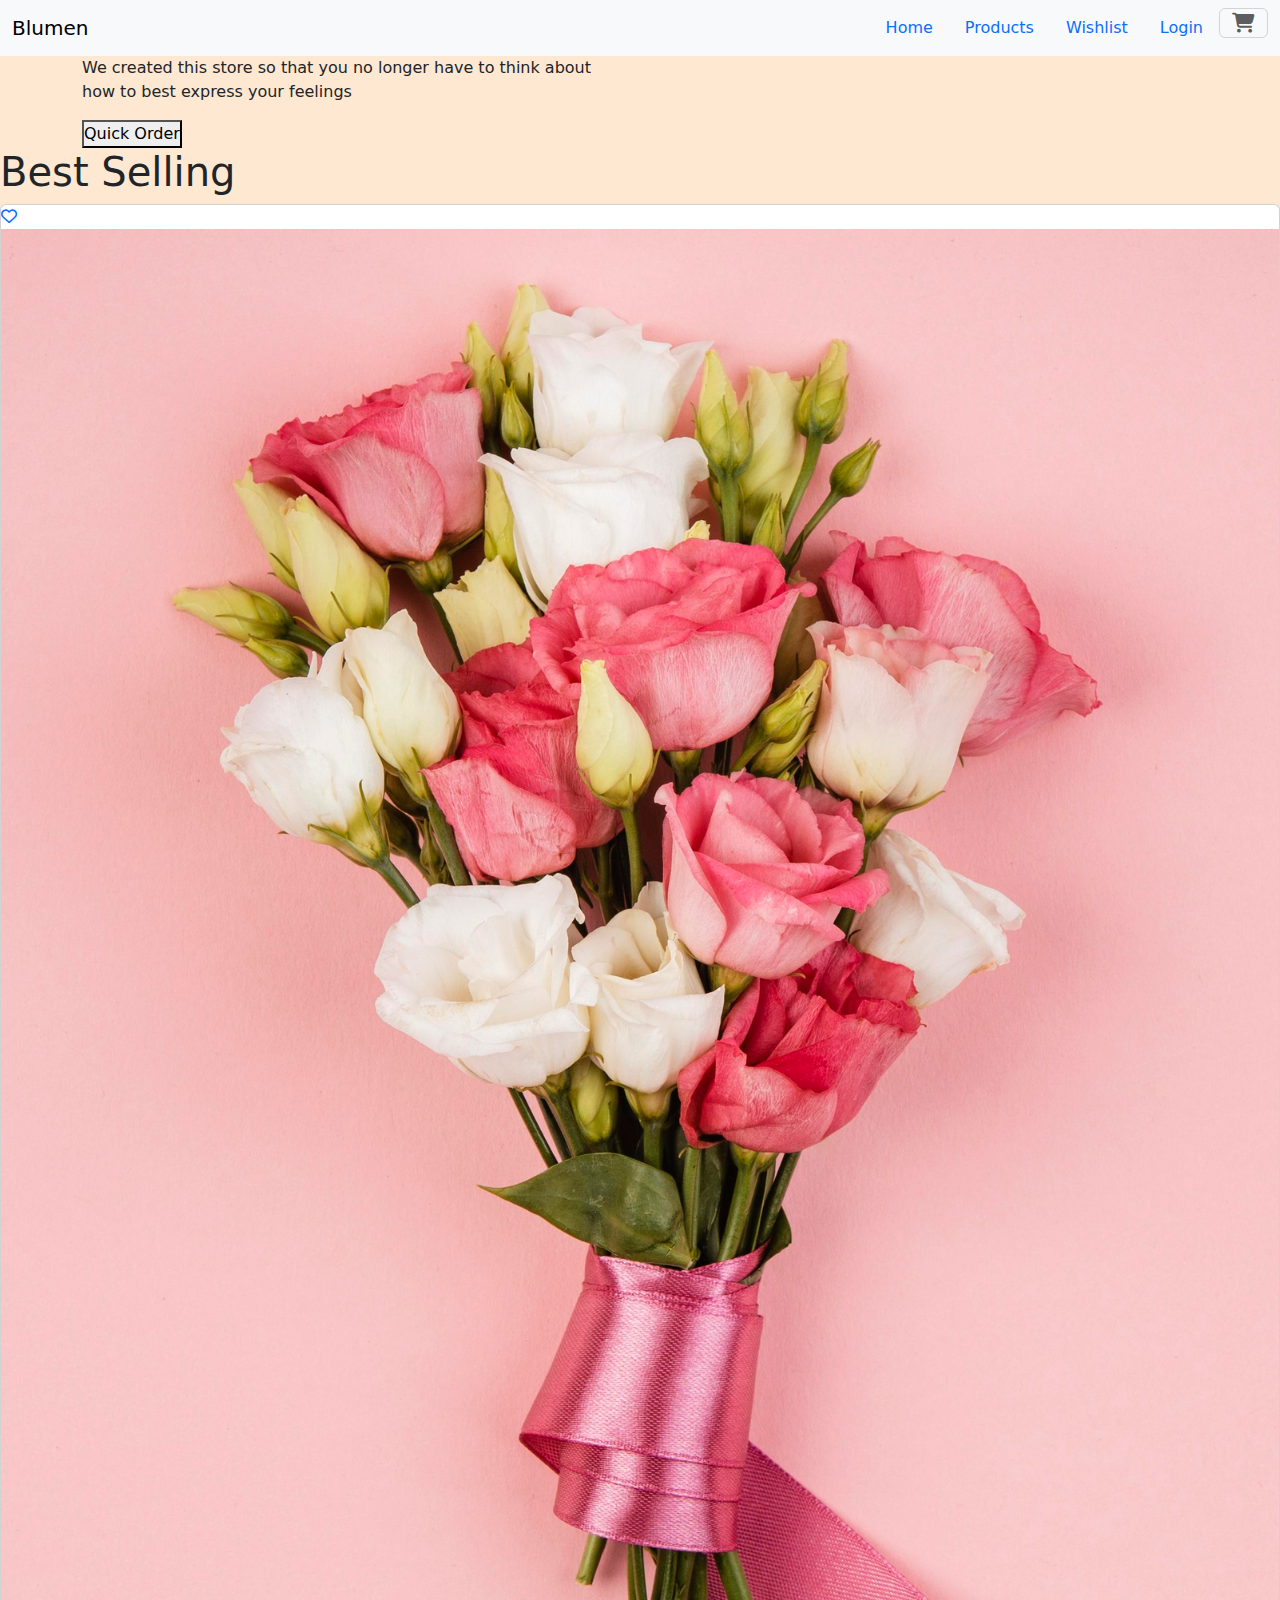
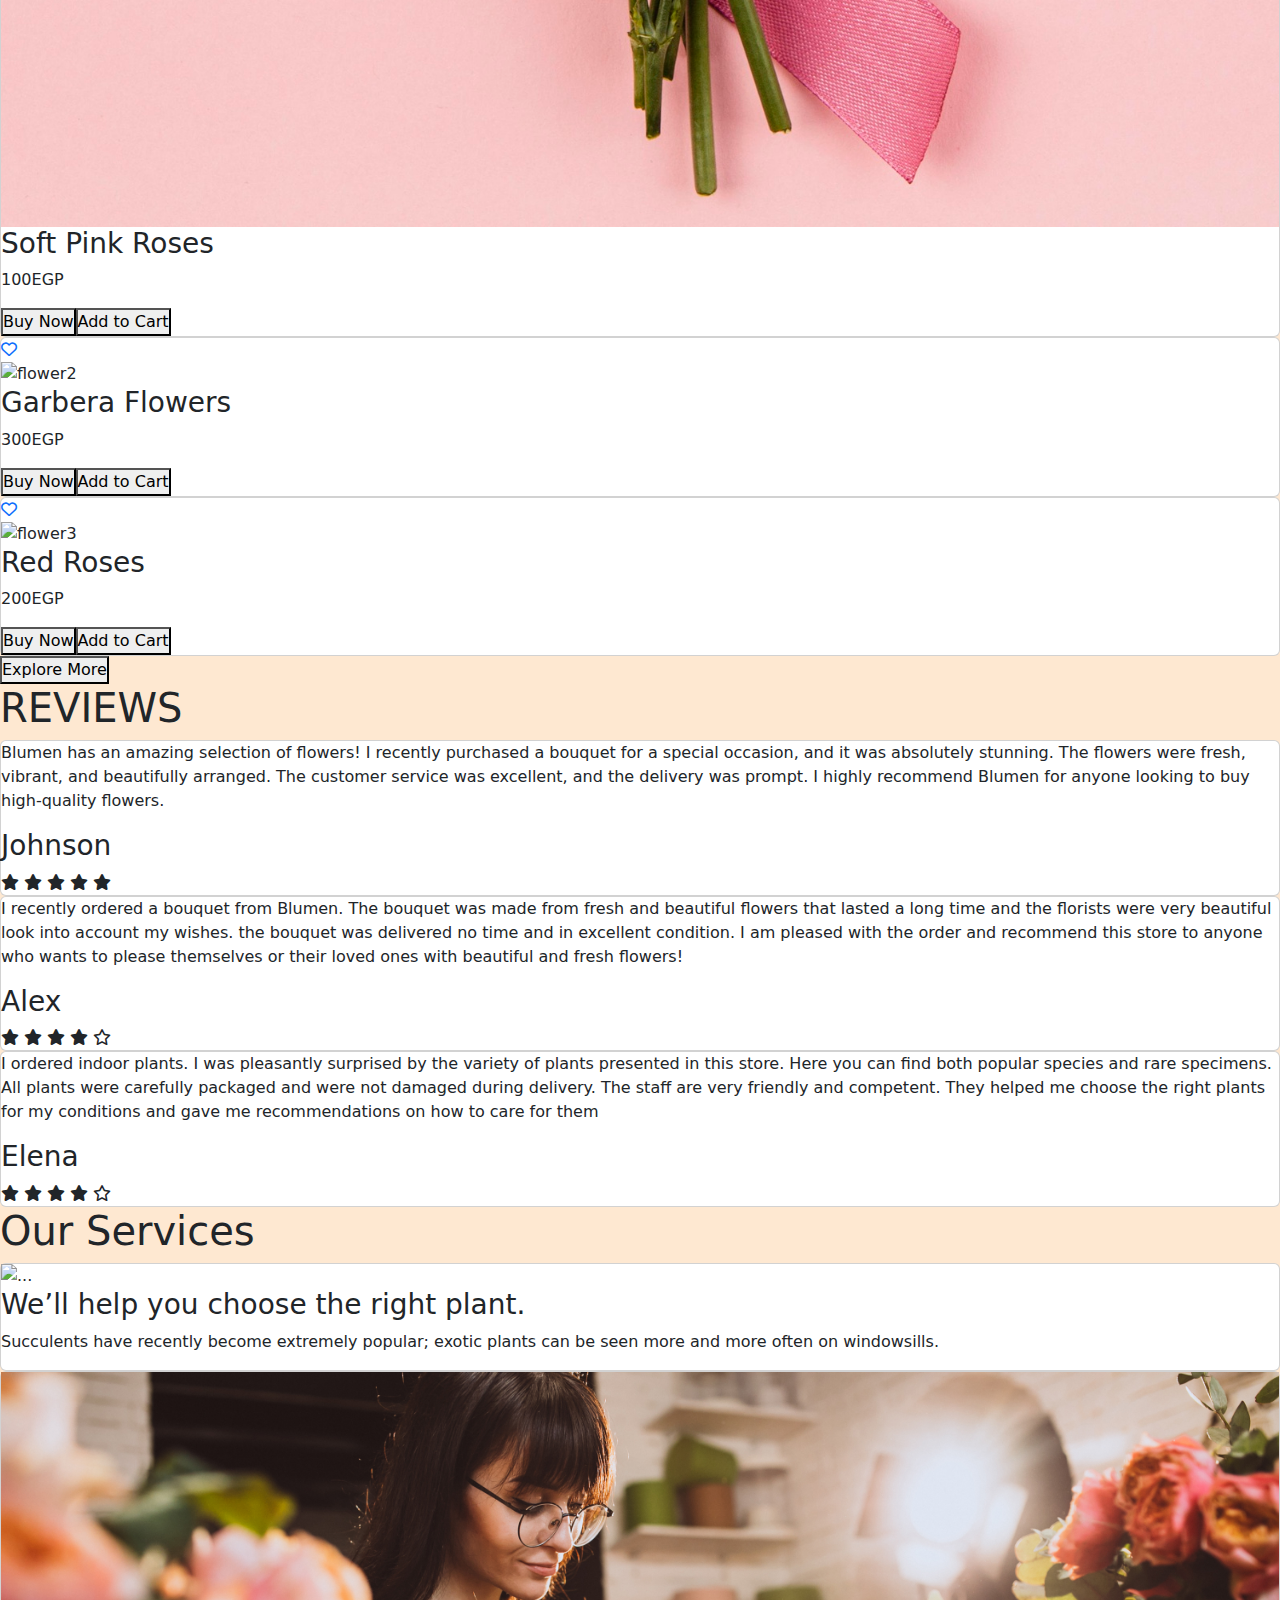
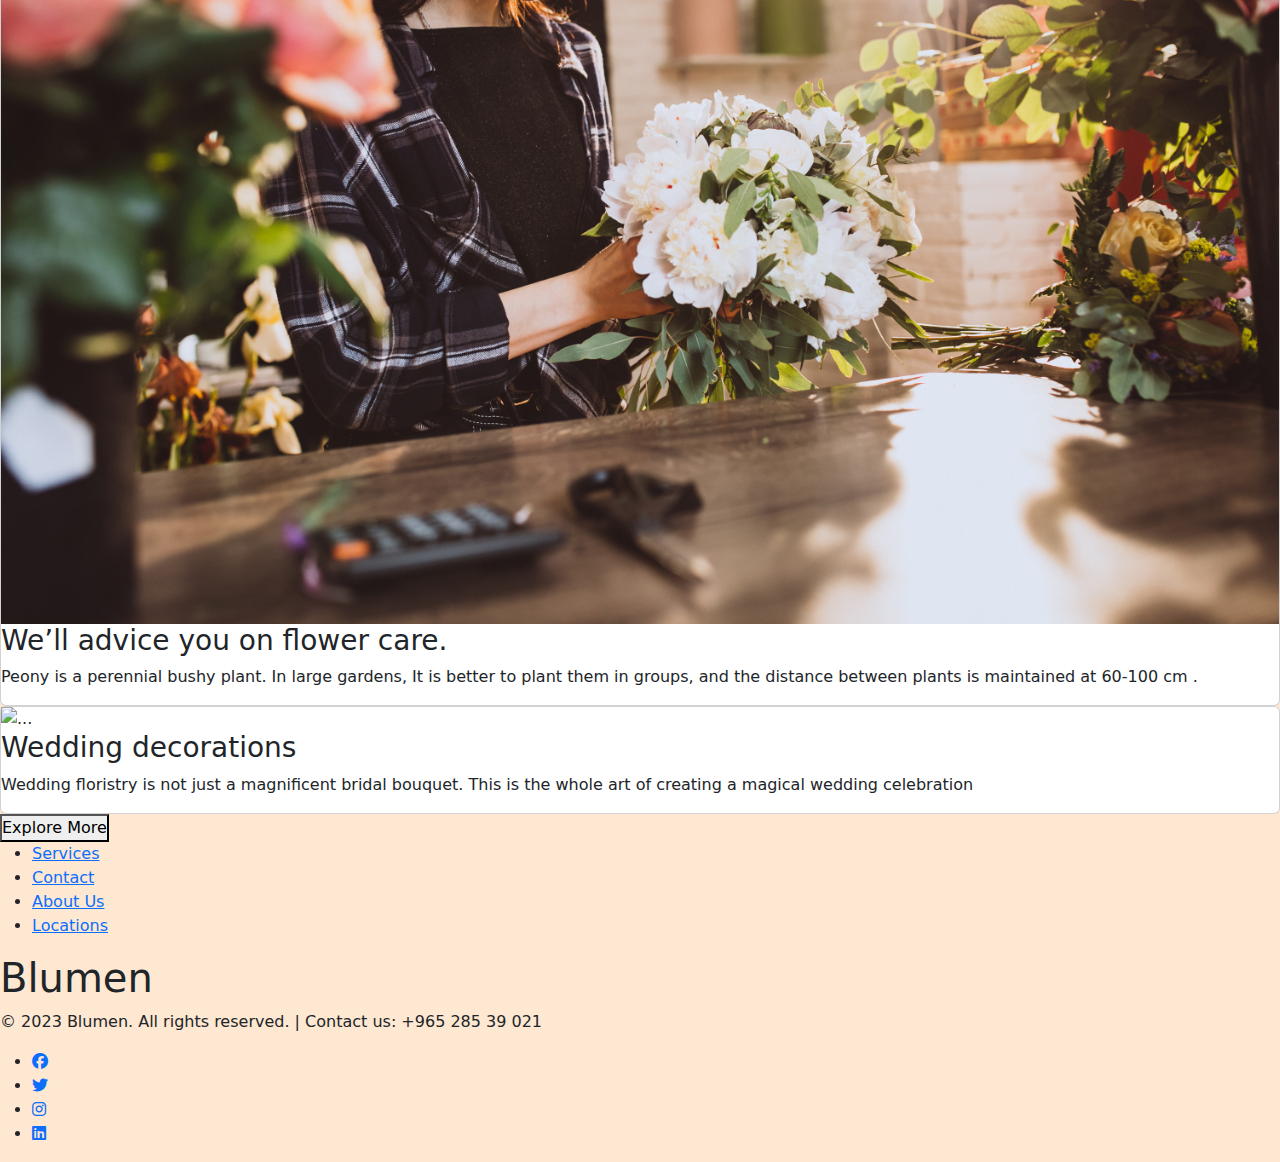
==== index.html @ a3fad587 "Update index.html" ====
<!DOCTYPE html>
<html lang="en">

<head>
    <meta charset="UTF-8" />
    <meta name="viewport" content="width=device-width, initial-scale=1.0" />
    <title>Blumen</title>

    <!-- Link google font -->
    <link rel="preconnect" href="https://fonts.googleapis.com">
    <link rel="preconnect" href="https://fonts.gstatic.com" crossorigin>
    <link
        href="https://fonts.googleapis.com/css2?family=Bree+Serif&family=Great+Vibes&family=Kanit:ital,wght@0,100;0,200;0,300;0,400;0,500;0,600;0,700;0,800;0,900;1,100;1,200;1,300;1,400;1,500;1,600;1,700;1,800;1,900&family=Signika+Negative:wght@300..700&family=Ubuntu:ital,wght@0,300;0,400;0,500;0,700;1,300;1,400;1,500;1,700&display=swap"
        rel="stylesheet">

    <!-- Link fontawesome -->
    <link rel="stylesheet" href="https://cdnjs.cloudflare.com/ajax/libs/font-awesome/6.7.2/css/all.min.css"
        integrity="sha512-Evv84Mr4kqVGRNSgIGL/F/aIDqQb7xQ2vcrdIwxfjThSH8CSR7PBEakCr51Ck+w+/U6swU2Im1vVX0SVk9ABhg=="
        crossorigin="anonymous" referrerpolicy="no-referrer" />


    <!-- Link Animate Css -->
    <link rel="stylesheet" href="https://cdnjs.cloudflare.com/ajax/libs/animate.css/4.1.1/animate.min.css" />

    <!-- Link bootstrap -->
    <link href="https://cdn.jsdelivr.net/npm/bootstrap@5.3.3/dist/css/bootstrap.min.css" rel="stylesheet"
        integrity="sha384-QWTKZyjpPEjISv5WaRU9OFeRpok6YctnYmDr5pNlyT2bRjXh0JMhjY6hW+ALEwIH" crossorigin="anonymous">


    <!-- Link css -->
    <link rel="stylesheet" href="css/home.css" />
</head>

<body>


    <!-- Navbar -->

    <nav class="navbar bg-body-tertiary fixed-top">
        <div class="container-fluid">

            <!-- Logo -->
            <div class="logo">
                <a class="navbar-brand" href="#">Blumen</a>
            </div>

            <div class="nav-list">
                <ul class="nav justify-content-end">
                    <li class="nav-item">
                        <a class="nav-link active" aria-current="page" href="#">Home</a>
                    </li>
                    <li class="nav-item">
                        <a class="nav-link" href="#">Products</a>
                    </li>
                    <li class="nav-item">
                        <a class="nav-link" href="#">Wishlist</a>
                    </li>
                    <li class="nav-item">
                        <a class="nav-link" href="#">Login</a>
                    </li>
                    <!-- Cart Button -->
                    <li class="nav-item">
                        <button class="navbar-toggler" type="button" data-bs-toggle="offcanvas"
                            data-bs-target="#offcanvasNavbar" aria-controls="offcanvasNavbar"
                            aria-label="Toggle navigation">
                            <i class="fa-solid fa-cart-shopping"></i>
                        </button>
                    </li>
                </ul>
            </div>



            <!-- The Cart -->

            <div class="offcanvas offcanvas-end" tabindex="-1" id="offcanvasNavbar"
                aria-labelledby="offcanvasNavbarLabel">
                <div class="offcanvas-header">
                    <h5 class="offcanvas-title" id="offcanvasNavbarLabel">Your Cart</h5>
                    <button type="button" class="btn-close" data-bs-dismiss="offcanvas" aria-label="Close"></button>
                </div>
                <!-- The Cart Body -->
                <div class="offcanvas-body">
                    <!-- Card -->
                    <div class="card mb-3" style="max-width: 400px;">
                        <div class="row g-0">
                            <div class="col-md-4">
                                <img src="images/close-up-red-tulips.jpg" class="img-fluid rounded-start" alt="...">
                            </div>
                            <div class="col-md-8">
                                <div class="card-body">
                                    <a href="#">
                                        <i class="fa-solid fa-trash"></i>
                                    </a>
                                    <!-- The Product Name -->
                                    <h5 class="card-title">Tulip Flowers</h5>
                                    <!-- The Product Price -->
                                    <p class="card-text">350EGP</p>
                                </div>
                            </div>
                        </div>
                    </div>
                    <!-- End Card -->

                    <!-- Check out button -->
                    <a href="#">
                        <button class="btn-checkout">
                            Check Out
                        </button>
                    </a>
                </div>
            </div>
        </div>
    </nav>

    <!-- End Navbar -->


    <!-- landing Section -->

    <section class="hero">
        <div class="container">
            <div class="row animate__animated animate__backInLeft">
                <div class="col-lg-6">
                    <h1>
                        BLUMEN
                    </h1>

                    <p>We created this store so that you no longer have to think about how to best express your feelings
                    </p>
                    <a href="#best-selling">
                        <button class="btn-shop-now">Quick Order</button>
                    </a>
                </div>

            </div>
        </div>

    </section>

    <!-- End landing Section -->


    <!-- Best selling Section -->

    <section class="best-selling" id="best-selling">
        <div class="heading">
            <h1>
                Best Selling
            </h1>
        </div>
        <div class="cards-holder hidden">
            <div class="card">
                <a href="#">
                    <i class="fa-regular fa-heart"></i>
                </a>
                <img src="images/top-view-beautiful-roses-bouquet-with-pink-ribbon.jpg" alt="flower1" />
                <h3>Soft Pink Roses</h3>
                <p>100EGP</p>
                <div class="btn-group">
                    <a href="#">
                        <button class="btn-add-to-cart">Buy Now</button>
                    </a>
                    <a href="#">
                        <button class="btn-add-to-cart">Add to Cart</button>
                    </a>
                </div>
            </div>
            <div class="card">
                <a href="#">
                    <i class="fa-regular fa-heart"></i>
                </a>
                <img src="images/beautiful-flowers-with-pink-cloth.jpg" alt="flower2" />
                <h3>Garbera Flowers</h3>
                <p>300EGP</p>
                <div class="btn-group">
                    <a href="#">
                        <button class="btn-add-to-cart">Buy Now</button>
                    </a>
                    <a href="#">
                        <button class="btn-add-to-cart">Add to Cart</button>
                    </a>
                </div>
            </div>
            <div class="card">
                <a href="#">
                    <i class="fa-regular fa-heart"></i>
                </a>
                <img src="images/bouquet-red-roses-valentine-s-day.jpg" alt="flower3" />
                <h3>Red Roses</h3>
                <p>200EGP</p>
                <div class="btn-group">
                    <a href="#">
                        <button class="btn-add-to-cart">Buy Now</button>
                    </a>
                    <a href="#">
                        <button class="btn-add-to-cart">Add to Cart</button>
                    </a>
                </div>
            </div>
        </div>
        <div class="explore-btn">
            <a href="#">
                <button class="btn-explore">Explore More</button>
            </a>
        </div>
    </section>

    <!-- Reviews Section -->

    <section class="reviews hidden">

        <div class="heading">
            <h1>
                REVIEWS
            </h1>
        </div>

        <div class="cards-holder">


            <div class="card">
                <p>
                    Blumen has an amazing selection of flowers! I recently purchased a bouquet for a special occasion,
                    and it was absolutely stunning. The flowers were fresh, vibrant, and beautifully arranged. The
                    customer service was excellent, and the delivery was prompt. I highly recommend Blumen for anyone
                    looking to buy high-quality flowers.
                </p>
                <div class="acc">
                    <h3>
                        Johnson
                    </h3>
                    <div class="icons">
                        <i class="fa-solid fa-star"></i>
                        <i class="fa-solid fa-star"></i>
                        <i class="fa-solid fa-star"></i>
                        <i class="fa-solid fa-star"></i>
                        <i class="fa-solid fa-star"></i>
                    </div>
                </div>
            </div>



            <div class="card">
                <p>
                    I recently ordered a bouquet from Blumen. The bouquet was made from fresh and beautiful flowers that
                    lasted a long time and the florists were very beautiful look into account my wishes. the bouquet was
                    delivered no time and in excellent condition. I am pleased with the order and recommend this store
                    to anyone who wants to please themselves or their loved ones with beautiful and fresh flowers!
                </p>
                <div class="acc">
                    <h3>
                        Alex
                    </h3>
                    <div class="icons">
                        <i class="fa-solid fa-star"></i>
                        <i class="fa-solid fa-star"></i>
                        <i class="fa-solid fa-star"></i>
                        <i class="fa-solid fa-star"></i>
                        <i class="fa-regular fa-star"></i>
                    </div>
                </div>
            </div>





            <div class="card">
                <p>I ordered indoor plants. I was pleasantly surprised by the variety of plants presented in this store.
                    Here you can find both popular species and rare specimens. All plants were carefully packaged and
                    were not damaged during delivery. The staff are very friendly and competent. They helped me choose
                    the right plants for my conditions and gave me recommendations on how to care for them
                </p>
                <div class="acc">
                    <h3>
                        Elena
                    </h3>
                    <div class="icons">
                        <i class="fa-solid fa-star"></i>
                        <i class="fa-solid fa-star"></i>
                        <i class="fa-solid fa-star"></i>
                        <i class="fa-solid fa-star"></i>
                        <i class="fa-regular fa-star"></i>
                    </div>
                </div>
            </div>
        </div>



    </section>



    <!-- Services section -->

    <section class="services hidden">

        <div class="heading">
            <h1>
                Our Services
            </h1>
        </div>

        <div class="cards-holder">

            <div class="card">
                <img src="images/smiling-young-male-florist-looking-flowers-bouquet.jpg" alt="...">
                <h3>We’ll help you choose the right plant.</h3>
                <p>Succulents have recently become extremely popular; exotic plants can be seen more and more often on
                    windowsills.</p>
            </div>

            <div class="card">
                <img src="images/woman-florist-her-own-floral-shop-taking-care-flowers.jpg" alt="...">
                <h3>We’ll advice you on flower care.</h3>
                <p>Peony is a perennial bushy plant. In large gardens, It is better to plant them in groups, and the
                    distance between plants is maintained at 60-100 cm .</p>
            </div>

            <div class="card">
                <img src="images/decorative-floral-composition-table.jpg" alt="...">
                <h3>Wedding decorations</h3>
                <p>Wedding floristry is not just a magnificent bridal bouquet. This is the whole art of creating a
                    magical wedding celebration</p>
            </div>

        </div>

        <div class="explore-btn">
            <a href="#">
                <button class="btn-explore">Explore More</button>
            </a>
        </div>

    </section>



    <!-- Footer -->

    <footer class="footer">

        <div class="footer-list">
            <ul>
                <li>
                    <a href="#">
                        Services
                    </a>
                </li>
                <li>
                    <a href="#">
                        Contact
                    </a>
                </li>
                <li>
                    <a href="#">
                        About Us
                    </a>
                </li>
                <li>
                    <a href="#">
                        Locations
                    </a>
                </li>
            </ul>
        </div>

        <div class="heading">
            <h1>Blumen</h1>
        </div>

        <div class="footer-bottom">
            <p>
                &copy; 2023 Blumen. All rights reserved. | Contact us: +965 285 39 021
            </p>

            <ul>
                <li>
                    <a href="#"><i class="fab fa-facebook"></i></a>
                </li>
                <li>
                    <a href="#"><i class="fab fa-twitter"></i></a>
                </li>
                <li>
                    <a href="#"><i class="fab fa-instagram"></i></a>
                </li>
                <li>
                    <a href="#"><i class="fab fa-linkedin"></i></a>
                </li>
            </ul>
        </div>

    </footer>

    <!-- End Footer -->





    <!-- Link Js Bootstrap -->
    <script src="https://cdn.jsdelivr.net/npm/bootstrap@5.3.3/dist/js/bootstrap.bundle.min.js"
        integrity="sha384-YvpcrYf0tY3lHB60NNkmXc5s9fDVZLESaAA55NDzOxhy9GkcIdslK1eN7N6jIeHz"
        crossorigin="anonymous"></script>


    <script>

        const observer = new IntersectionObserver(entries => {
            entries.forEach(entry => {
                console.log(entry);
                if (entry.isIntersecting) {
                    entry.target.classList.add('show');
                } else {
                    entry.target, classList.remove('show')
                }
            });
        });

        const hiddenElements = document.querySelectorAll('.hidden');
        hiddenElements.forEach((el) => observer.observe(el));

    </script>
</body>

</html>
---- css/home.css ----
:root {
    --background-color:#FEE8D1;
    --text-color:#FEE8D1;
    --cart-icon-color:#FCC96E;
    --card-background-color:#D87593;
    --ellipse3:#EBAFB2;
    --ellipse4:#E4505E;
    --navbar-color:#B20253;
    --buttons-color:#B20253;
}

* {
    margin: 0;
    padding: 0;
    box-sizing: border-box;
}

body {
    background-color: var(--background-color);
}
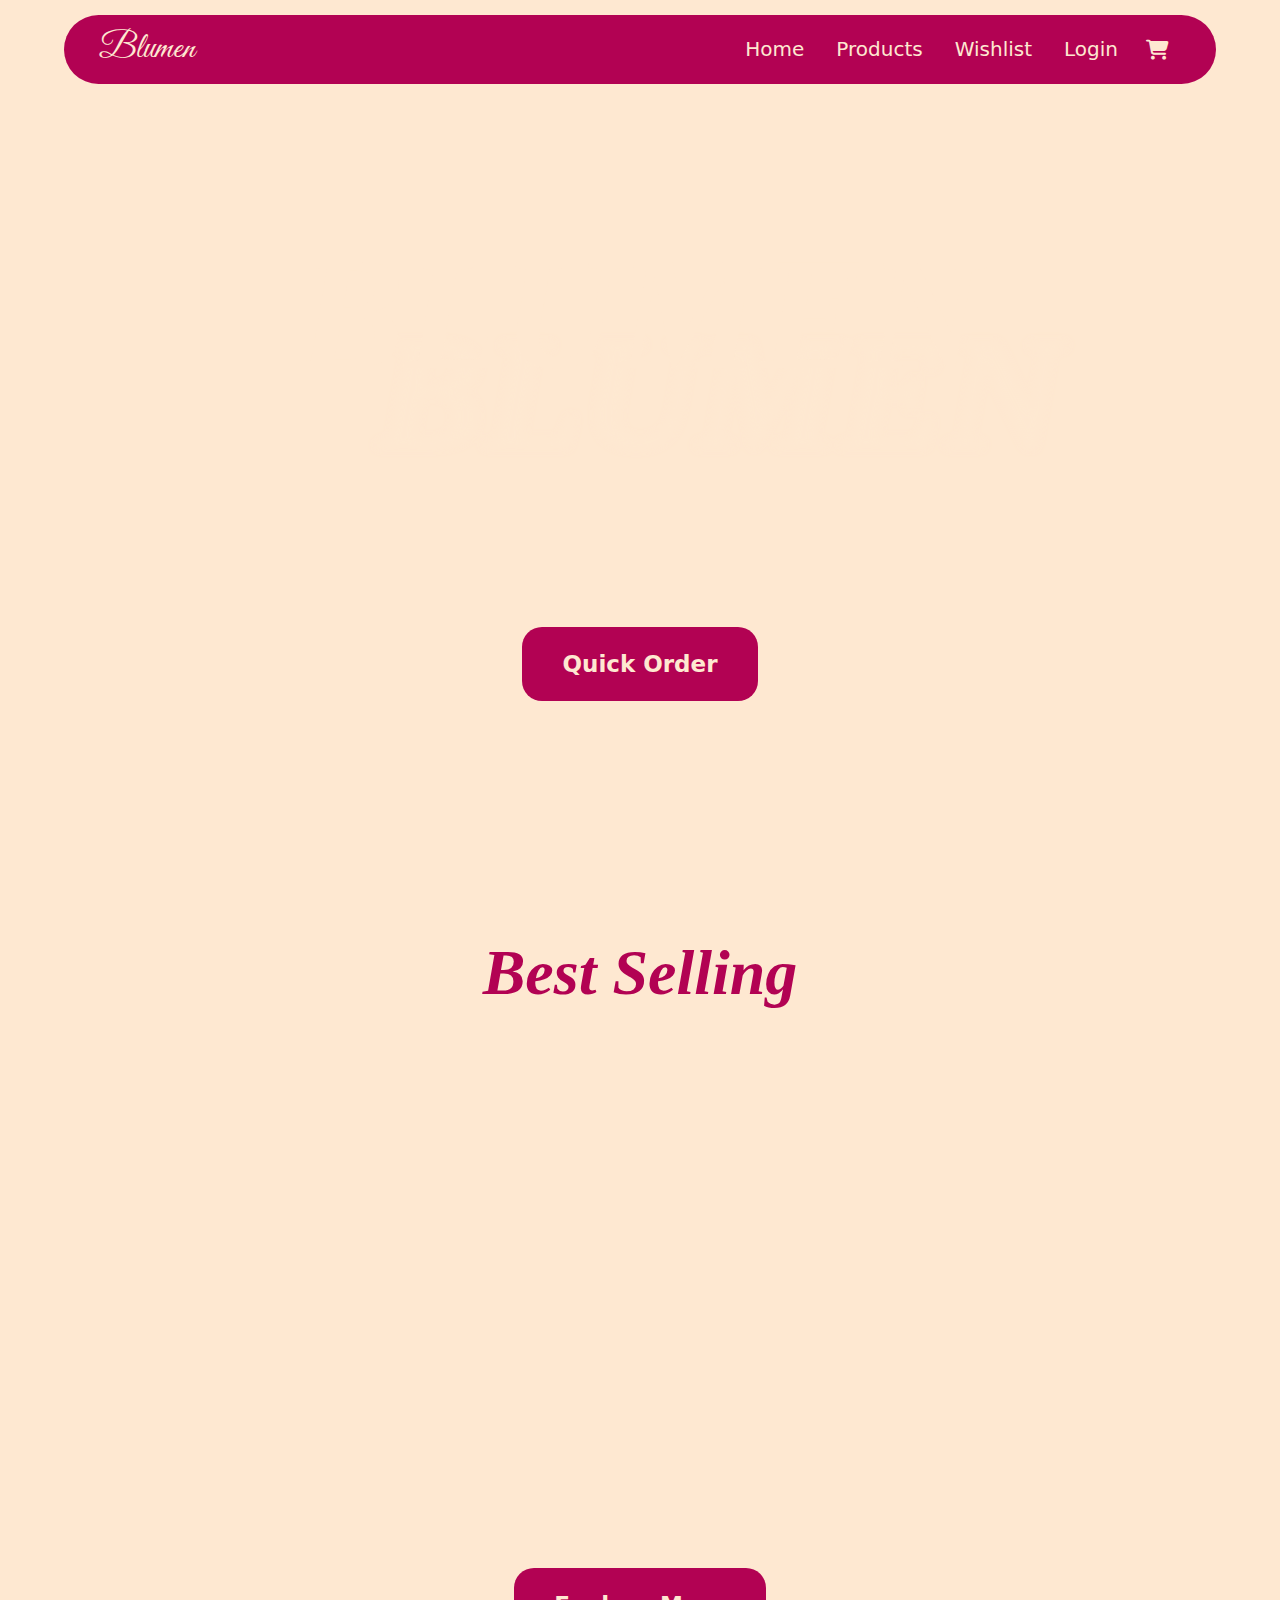
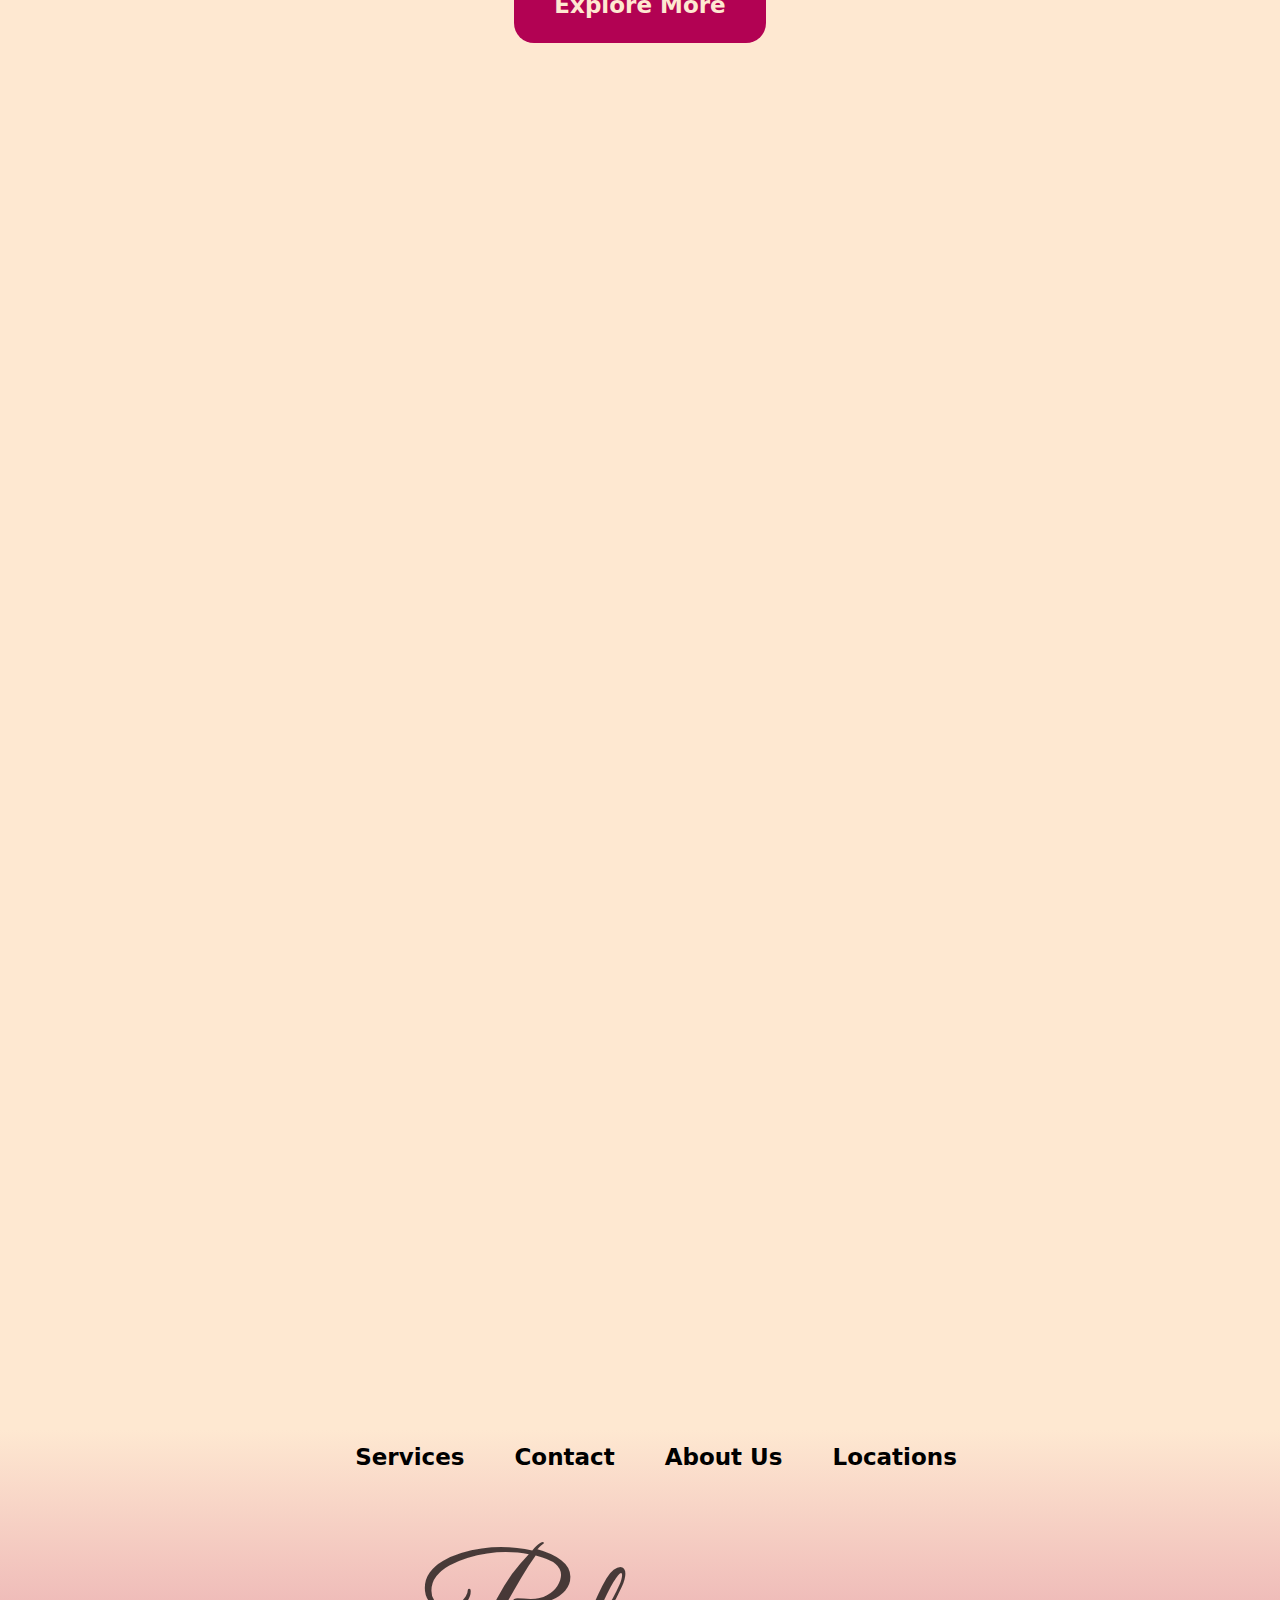
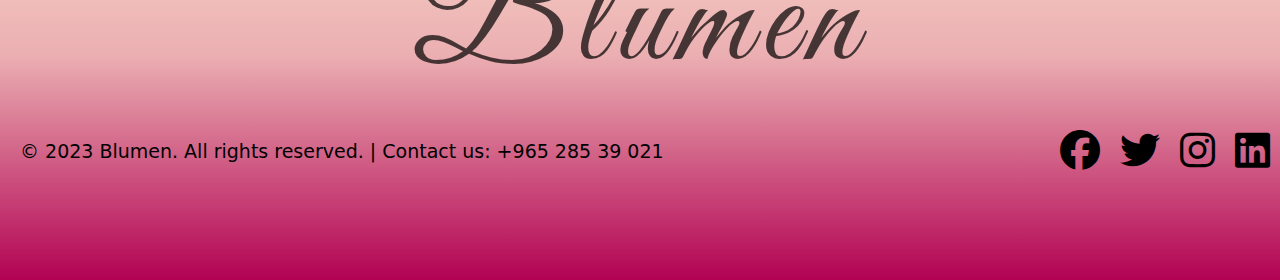
==== commit a02daa8f: "Update index.html" ====
--- a/index.html
+++ b/index.html
@@ -56,7 +56,7 @@
                         <a class="nav-link" href="#">Wishlist</a>
                     </li>
                     <li class="nav-item">
-                        <a class="nav-link" href="#">Login</a>
+                        <a class="nav-link" href="login.html">Login</a>
                     </li>
                     <!-- Cart Button -->
                     <li class="nav-item">
--- a/css/home.css
+++ b/css/home.css
@@ -1,12 +1,12 @@
 :root {
-    --background-color:#FEE8D1;
-    --text-color:#FEE8D1;
-    --cart-icon-color:#FCC96E;
-    --card-background-color:#D87593;
-    --ellipse3:#EBAFB2;
-    --ellipse4:#E4505E;
-    --navbar-color:#B20253;
-    --buttons-color:#B20253;
+    --background-color: #FEE8D1;
+    --text-color: #FEE8D1;
+    --cart-icon-color: #FCC96E;
+    --card-background-color: #d87593ab;
+    --ellipse3: #EBAFB2;
+    --ellipse4: #E4505E;
+    --navbar-color: #B20253;
+    --buttons-color: #B20253;
 }
 
 * {
@@ -18,3 +18,716 @@
 body {
     background-color: var(--background-color);
 }
+
+/* Navbar style */
+
+.navbar {
+    background-color: var(--navbar-color) !important;
+    width: 90%;
+    margin: auto;
+    border: none;
+    border-radius: 60px;
+    position: sticky;
+    top: 15px;
+}
+
+.navbar .container-fluid {
+    padding-inline: 35px;
+}
+
+.navbar .container-fluid .logo .navbar-brand {
+    font-family: "Great Vibes", cursive;
+    font-size: 35px;
+    color: var(--text-color);
+    transition: all 0.3s ease-in-out;
+}
+
+.navbar .container-fluid .nav-list .nav-item button {
+    border: none;
+    margin-top: 10px;
+    color: var(--text-color);
+    transition: all 0.3s ease-in-out;
+}
+
+.navbar .container-fluid .nav-list .nav-item button:hover {
+    transform: scale(1.1);
+}
+
+.navbar .container-fluid .nav-list .nav-item .nav-link {
+    color: var(--text-color);
+    font-size: 20px;
+    font-weight: 500;
+    text-decoration: none;
+    transition: all 0.3s ease-in-out;
+}
+
+.navbar .container-fluid .nav-list .nav-item .nav-link:hover {
+    transform: scale(1.1);
+}
+
+/* cart style */
+
+.offcanvas {
+    background-color: var(--background-color) !important;
+    border: none;
+    border-radius: 40px 0 0 40px;
+}
+
+.offcanvas-body a button {
+    border: none;
+    border-radius: 30px;
+    padding: 10px;
+    background-color: var(--buttons-color);
+    color: var(--text-color);
+    font-size: 17px;
+    font-weight: 600;
+    transition: all 0.3s ease-in-out;
+}
+
+.offcanvas-body a button:hover {
+    transform: scale(1.1);
+}
+
+.offcanvas-body .card .row .col-md-4 img {
+    width: 100%;
+    height: 120px;
+    border-radius: 20px;
+}
+
+.card-body {
+    position: relative;
+}
+
+.card-body i {
+    position: absolute;
+    top: 50%;
+    transform: translateY(-50%);
+    right: 10px;
+    color: rgb(214, 21, 21);
+}
+
+/* landing section style */
+
+.hero {
+    width: 100%;
+    height: 100vh;
+    display: flex;
+    justify-content: center;
+    align-items: center;
+    background-image: url(../images/landing\ image.jpg);
+    background-position: center;
+    background-size: cover;
+    background-repeat: no-repeat;
+    margin-top: -4.6%;
+}
+
+.container {
+    display: flex;
+    justify-content: center;
+    align-items: center;
+    width: 100%;
+}
+
+.container .row {
+    width: 100%;
+    display: flex;
+    justify-content: center;
+    align-items: center;
+}
+
+.container .row h1 {
+    font-size: 10em;
+    color: var(--text-color);
+    font-weight: 900;
+    font-style: italic;
+    font-family: "Faustina", serif;
+    text-align: center;
+    filter: drop-shadow(5rem 5rem 0.3rem var(--text-color));
+    padding-bottom: 50px;
+}
+
+.container .row p {
+    width: 100%;
+    font-size: 1.7em;
+    text-align: center;
+    color: var(--text-color);
+    font-weight: 700;
+}
+
+.container .row a button {
+    border: none;
+    border-radius: 20px;
+    padding: 20px 40px;
+    background-color: var(--buttons-color);
+    color: var(--text-color);
+    font-size: 23px;
+    font-weight: 700;
+    transition: all 0.3s ease-in-out;
+    margin-top: 20px;
+}
+
+.container .row a button:hover {
+    transform: scale(1.1);
+}
+
+.container .row .col-lg-6 {
+    display: flex;
+    justify-content: center;
+    align-items: center;
+    flex-direction: column;
+}
+
+
+/* Best selling section style */
+
+.best-selling {
+    width: 100%;
+    display: flex;
+    justify-content: center;
+    align-items: center;
+    flex-direction: column;
+    padding: 10px 0;
+}
+
+.best-selling .heading {
+    padding: 15px 0;
+}
+
+.best-selling .heading h1 {
+    font-size: 4em;
+    font-weight: 900;
+    font-style: italic;
+    font-family: "Faustina", serif;
+    color: #B20253;
+    text-align: center;
+}
+
+.best-selling .cards-holder {
+    width: 100%;
+    display: flex;
+    justify-content: center;
+    align-items: center;
+    gap: 5%;
+    padding: 20px 0;
+}
+
+.best-selling .cards-holder .card {
+    width: 25%;
+    display: flex;
+    justify-content: center;
+    align-items: center;
+    position: relative;
+    padding: 15px 0;
+    border: none;
+    border-radius: 20px;
+    transition: all 0.3s ease-in-out;
+    background-color: var(--card-background-color);
+}
+
+.best-selling .cards-holder .card:hover {
+    transform: translateY(-10px);
+}
+
+.best-selling .cards-holder .card i {
+    position: absolute;
+    top: 10px;
+    right: 15px;
+    color: #000;
+    font-size: 25px;
+}
+
+.best-selling .cards-holder .card img {
+    width: 65%;
+    height: 250px;
+    border-radius: 50%;
+    margin: 10px 0;
+}
+
+.best-selling .cards-holder .card h3 {
+    font-size: 2em;
+    font-weight: 600;
+    color: #fff;
+}
+
+.best-selling .cards-holder .card p {
+    font-size: 1.5em;
+    font-weight: 600;
+    color: #B20253;
+}
+
+.best-selling .cards-holder .card .btn-group {
+    display: flex;
+    justify-content: center;
+    align-items: center;
+    gap: 10px;
+    padding: 10px 0;
+}
+
+.best-selling .cards-holder .card a button {
+    border: none;
+    border-radius: 30px;
+    padding: 10px 20px;
+    background-color: var(--buttons-color);
+    color: var(--text-color);
+    font-size: 17px;
+    font-weight: 600;
+    transition: all 0.3s ease-in-out;
+    margin-top: 5px;
+}
+
+.best-selling .cards-holder .card a button:hover {
+    transform: scale(1.1);
+}
+
+.best-selling .explore-btn {
+    padding: 25px;
+}
+
+.best-selling .explore-btn a button {
+    border: none;
+    border-radius: 20px;
+    padding: 20px 40px;
+    background-color: var(--buttons-color);
+    color: var(--text-color);
+    font-size: 23px;
+    font-weight: 700;
+    transition: all 0.3s ease-in-out;
+}
+
+.best-selling .explore-btn a button:hover {
+    transform: scale(1.1);
+}
+
+/* Reviews Section style */
+
+.reviews {
+    width: 100%;
+    display: flex;
+    justify-content: center;
+    align-items: center;
+    flex-direction: column;
+    padding: 10px 0;
+}
+
+.reviews .heading {
+    padding: 15px 0;
+}
+
+.reviews .heading h1 {
+    font-size: 4em;
+    font-weight: 900;
+    font-style: italic;
+    font-family: "Faustina", serif;
+    color: #B20253;
+    text-align: center;
+}
+
+.reviews .cards-holder {
+    width: 100%;
+    display: flex;
+    justify-content: center;
+    align-items: center;
+    gap: 5%;
+    padding: 20px 0;
+}
+
+.reviews .cards-holder .card {
+    width: 25%;
+    display: flex;
+    justify-content: center;
+    align-items: center;
+    position: relative;
+    padding: 15px;
+    border: none;
+    border-radius: 20px;
+    transition: all 0.3s ease-in-out;
+    background-color: var(--card-background-color);
+}
+
+.reviews .cards-holder .card:hover {
+    transform: translateY(-10px);
+}
+
+.reviews .cards-holder .card .acc {
+    display: flex;
+    justify-content: space-between;
+    align-items: center;
+    width: 100%;
+}
+
+.reviews .cards-holder .card .acc .icons i {
+    color: var(--cart-icon-color);
+    font-size: 20px;
+}
+
+
+/* Services section style */
+
+.services {
+    width: 100%;
+    display: flex;
+    justify-content: center;
+    align-items: center;
+    flex-direction: column;
+    padding: 10px 0;
+}
+
+.services .heading {
+    padding: 15px 0;
+}
+
+.services .heading h1 {
+    font-size: 4em;
+    font-weight: 900;
+    font-style: italic;
+    font-family: "Faustina", serif;
+    color: #B20253;
+    text-align: center;
+}
+
+.services .cards-holder {
+    width: 100%;
+    display: flex;
+    justify-content: center;
+    align-items: center;
+    gap: 5%;
+    padding: 20px 0;
+}
+
+.services .cards-holder .card {
+    width: 25%;
+    display: flex;
+    justify-content: center;
+    align-items: center;
+    position: relative;
+    border: none;
+    border-radius: 20px;
+    transition: all 0.3s ease-in-out;
+    background-color: transparent;
+    box-shadow: rgba(100, 100, 111, 0.2) 0px 7px 29px 0px;
+}
+
+.services .cards-holder .card img {
+    width: 100%;
+    height: 250px;
+    border: none;
+    border-radius: 20px 20px 0 0;
+    margin-bottom: 10px;
+}
+
+.services .cards-holder .card h3 {
+    margin: 5px 10px;
+    font-size: 30px;
+    font-weight: 700;
+}
+
+.services .cards-holder .card p {
+    margin: 5px 10px;
+    font-size: 15px;
+    font-weight: 600;
+}
+
+.services .explore-btn {
+    padding: 25px;
+}
+
+.services .explore-btn a button {
+    border: none;
+    border-radius: 20px;
+    padding: 20px 40px;
+    background-color: var(--buttons-color);
+    color: var(--text-color);
+    font-size: 23px;
+    font-weight: 700;
+    transition: all 0.3s ease-in-out;
+}
+
+.services .explore-btn a button:hover {
+    transform: scale(1.1);
+}
+
+/* footer style */
+
+.footer {
+    width: 100%;
+    height: 50vh;
+    background-image: linear-gradient(to bottom, var(--background-color), var(--ellipse3), var(--buttons-color));
+}
+
+.footer .footer-list {
+    padding: 10px 5px;
+}
+
+.footer .footer-list ul {
+    display: flex;
+    justify-content: center;
+    list-style: none;
+}
+
+.footer .footer-list ul li {
+    padding-inline: 25px;
+    transition: all 0.3s ease-in-out;
+
+}
+
+.footer .footer-list ul li a {
+    text-decoration: none;
+    color: #000;
+    font-size: 23px;
+    font-weight: 600;
+}
+
+.footer .footer-list ul li:hover {
+    transform: scale(1.1);
+}
+
+.footer .heading {
+    display: flex;
+    justify-content: center;
+    align-items: center;
+    padding-top: 40px;
+}
+
+.footer .heading h1 {
+    font-size: 9em;
+    font-family: "Great Vibes", cursive;
+    color: #000;
+    opacity: 0.7;
+    letter-spacing: 10px;
+}
+
+.footer .footer-bottom {
+    display: flex;
+    justify-content: space-between;
+    align-items: center;
+}
+
+.footer .footer-bottom p {
+    color: #000;
+    font-size: 19px;
+    font-weight: 500;
+    padding: 10px 20px;
+}
+
+.footer .footer-bottom ul {
+    display: flex;
+    list-style: none;
+}
+
+.footer .footer-bottom ul li {
+    padding-inline: 10px;
+}
+
+.footer .footer-bottom ul li a {
+    text-decoration: none;
+    color: #000;
+    font-size: 40px;
+}
+
+.footer .footer-bottom ul li a .fa-facebook {
+    transition: 0.3s ease-in-out;
+}
+
+.footer .footer-bottom ul li a .fa-facebook:hover {
+    color: rgb(45, 45, 190);
+}
+
+.footer .footer-bottom ul li a .fa-twitter {
+    transition: 0.3s ease-in-out;
+}
+
+.footer .footer-bottom ul li a .fa-twitter:hover {
+    color: rgb(63, 63, 225);
+}
+
+.footer .footer-bottom ul li a .fa-instagram {
+    transition: all 0.4s ease-in-out;
+}
+
+.footer .footer-bottom ul li a .fa-instagram:hover {
+    background: radial-gradient(circle at 30% 107%, #fdf497 0%, #fdf497 5%, #fd5949 45%, #d6249f 60%, #285AEB 90%);
+    background-clip: text;
+    border-radius: 20%;
+    color: transparent;
+}
+
+.footer .footer-bottom ul li a .fa-linkedin {
+    transition: 0.3s ease-in-out;
+}
+
+.footer .footer-bottom ul li a .fa-linkedin:hover {
+    color: rgb(54, 54, 172);
+}
+
+/* Media Query */
+
+@media screen and (max-width: 768px) {
+    .navbar {
+        width: 100%;
+        top: 0;
+        border-radius: 0 0 60px 60px;
+    }
+
+    .navbar .container-fluid {
+        justify-content: center;
+    }
+
+    .navbar .container-fluid .logo .navbar-brand {
+        font-size: 20px;
+    }
+
+    .navbar .container-fluid .nav-list ul {
+        justify-content: center !important;
+    }
+
+    .navbar .container-fluid .nav-list ul .nav-item .nav-link {
+        font-size: 12px !important;
+        padding: 8px;
+    }
+
+    .navbar .container-fluid .nav-list .nav-item button{
+        font-size: 12px !important;
+        padding: 8px;
+        margin-top: 5px;
+    }
+
+    .footer {
+        height: 43vh;
+    }
+
+    .footer .footer-list {
+        width: 100%;
+        padding: 0;
+    }
+
+    .footer .footer-list ul {
+        margin-left: -20px;
+    }
+
+    .footer .footer-list ul li {
+        padding-inline: 5px;
+    }
+
+    .footer .footer-list ul li a {
+        font-size: 15px;
+    }
+
+    .footer .heading {
+        padding-top: 10px;
+    }
+
+    .footer .heading h1 {
+        font-size: 5em;
+    }
+
+    .footer .footer-bottom {
+        margin-top: 30px;
+    }
+
+    .footer .footer-bottom p {
+        font-size: 10px;
+        padding: 10px;
+    }
+
+    .footer .footer-bottom ul li a {
+        font-size: 20px;
+    }
+
+    .hero {
+        margin-top: -20%;
+    }
+
+    .container .row h1 {
+        font-size: 4em;
+        filter: drop-shadow(1rem 2rem 0.3rem var(--text-color));
+    }
+
+    .container .row p {
+        font-size: 1.2em;
+    }
+
+    .container .row a button {
+        padding: 10px 25px;
+        font-size: 18px;
+    }
+
+    .best-selling .heading h1 {
+        font-size: 3em;
+    }
+
+    .best-selling .cards-holder {
+        flex-direction: column;
+        gap: 25px;
+    }
+
+    .best-selling .cards-holder .card {
+        width: 85%;
+    }
+
+    .best-selling .cards-holder .card img {
+        width: 70%;
+        height: 210px;
+    }
+
+    .best-selling .cards-holder .card h3{
+        font-size: 1.5em;
+    }
+
+    .best-selling .cards-holder .card a button {
+        font-size: 14px;
+        margin-top: 0;
+    }
+
+    .reviews .heading h1 {
+        font-size: 3em;
+    }
+
+    .reviews .cards-holder {
+        flex-direction: column;
+        gap: 25px;
+    }
+
+    .reviews .cards-holder .card {
+        width: 85%;
+    }
+
+    .services .heading h1{
+        font-size: 3em;
+    }
+
+    .services .cards-holder{
+        flex-direction: column;
+        gap: 25px;
+    }
+
+    .services .cards-holder .card {
+        width: 85%;
+    }
+
+    .best-selling .explore-btn a button {
+        padding: 10px 20px;
+        font-size: 20px;
+    }
+
+    .services .explore-btn a button{
+        padding: 10px 20px;
+        font-size: 20px;
+    }
+
+}
+
+/* animation classes */
+
+.hidden{
+    opacity: 0;
+    filter: blur(5px);
+    transform: translateX(-100%);
+    transition: all 0.8s ease-in-out;
+}
+
+.show{
+    opacity: 1;
+    filter: blur(0);
+    transition: all 0.8s ease-in-out;
+    transform: translateX(0);
+}
